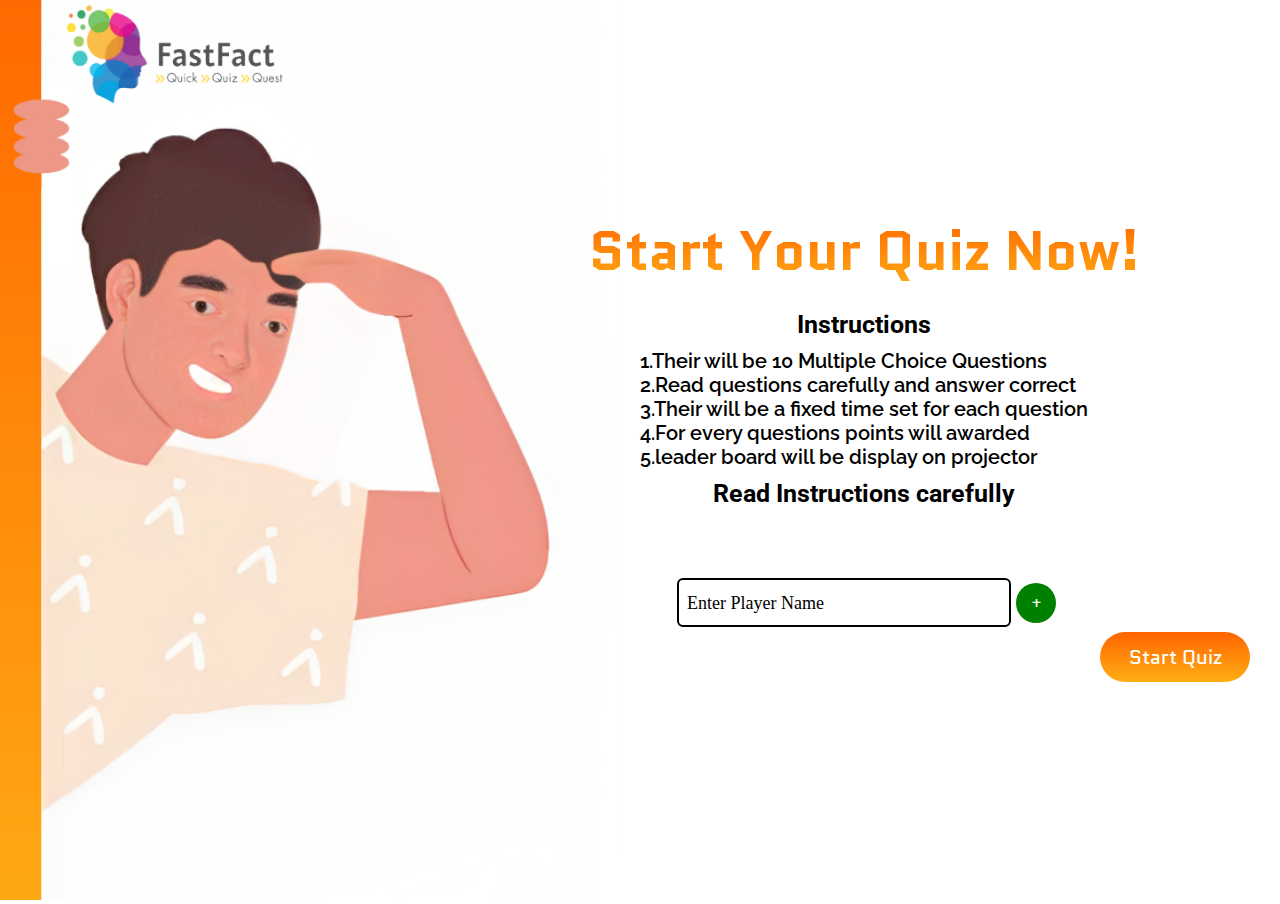
==== index.html @ 2900b2ee "admin4" ====
<!DOCTYPE html>
<html lang="en">
<head>
    <meta charset="UTF-8">
    <meta name="viewport" content="width=device-width, initial-scale=1.0">
    <title>Faster Finger</title>
    <link rel="stylesheet" href="main.css">
</head>
<body>
    <div class="main">




        <div class="left">
            <img src="images/Untitled design (3) 1.png" class="big-img">
            <img src="images/logo (2).png" class="logo-img">    
        </div>



        <div class="right">
            <h1>Start Your Quiz Now!</h1>
            <div class="input-upper-sec grid-box">
                
                <span class="input-general"><b>Instructions</b> </span>
                <span class="input-general2">1.Their will be 10 Multiple Choice Questions<br>
                                            2.Read questions carefully and answer correct<br>
                                            3.Their will be a fixed time set for each question<br>
                                            4.For every questions points will awarded<br>
                                            5.leader board will be display on projector</span>

                <span class="input-general"><b>Read Instructions carefully</b> 
                </span>
            </div>



            <div class="buttom-data-sec grid-box">
                <div class="input-main-main">
                    <div class="input-main">
                        <!-- <input type="text" required class="input-bot-input" placeholder="Enter player's name" >
                         -->
                        <div class="input-field">
                            <input type="text" required class="input-inner"> 
                            <label>Enter Player Name</label>
                          </div>
                        <button class="input-add-btn-bot add-user">+</button>
                    </div>
                    <div class="user-list">

                    </div>
                </div>



                <input type="submit" class="submitbtn" value="Start Quiz">
            </div>



        </div>






    </div>
</body>

<script src="https://code.jquery.com/jquery-3.7.1.slim.min.js" integrity="sha256-kmHvs0B+OpCW5GVHUNjv9rOmY0IvSIRcf7zGUDTDQM8=" crossorigin="anonymous"></script>


<script>
    
    $(document).ready(function() {

        userarray=[];
        $(".add-user").click(function(e) {
            $(".user-list").append(`<div class="user"><span class="user-name">${$(".input-bot-input").val()}</span><button class="remove-user" onclick=this.parentElement.remove()> - </button></div>`)
            
            $('.input-bot-input').val("");
        });



        $(document).on('click', '.del-user', function(e) {
            e.preventDefault();
            let row_item = $(this).parent();
            $(row_item).remove();
        });


    });
</script>
</html>
---- main.css ----
@import url('https://fonts.googleapis.com/css2?family=Paytone+One&family=Quantico:wght@400;700&family=Raleway&family=Roboto&display=swap');


*{
    margin: 0;
    padding: 0;
    
}
body{
    height: 100vh;
    /* overflow-y: hidden; */
}
.main{
    /* border: 1px solid red; */
    height: 100vh;
    position: relative;
    display: grid;
    align-items: top;
    justify-content: left;
    grid-template-columns: 35% 65%;
}

.big-img{
    /* border: 1px solid red; */
    height: 100vh;
}

.logo-img{
    /* border: 1px solid red; */
    width: 250px;
    position: absolute;
    left: 5%;
    /* margin: 10px; */
    top: 0;
}


.right{
    display: flex;
    flex-direction: column;
    justify-content: center;
    align-items: center;
    /* border: 1px solid black; */
}
.right h1{
    margin-bottom: 20px;
    font-size: 55px;
    font-family: 'Quantico';
    background: linear-gradient(#FF6400, #FFAE15);
    -webkit-background-clip: text;
	-webkit-text-fill-color: transparent;
}
.input-upper-sec {
    /* border: 1px solid red; */
    display: flex;
    flex-direction: column;
    justify-content: space-around;
    width: max-content;
    margin-bottom: 50px;
    
}







.input-general {
    /* border: 1px solid red; */
    width: max-content;
    position: relative;
    left: 5%;
    /* FONTS */
    font-family: 'Roboto', sans-serif;
    font-size: 25px;
    color: #000000;
    margin-bottom: 10px;
    
    position: relative;
    left:50%;
    transform: translateX(-50%);
}

.input-general2 {
    /* border: 1px solid red; */
    width: max-content;
    position: relative;
    left: 5%;
    /* FONTS */
    font-family: 'Raleway';
    color: #000000;
    margin-bottom: 10px;
    font-size: 20px;
    position: relative;
    left:50%;
    transform: translateX(-50%);
    font-weight: 600;
    text-align: justify;
}






.input-main {
    display: flex;
    justify-content: center;
    align-items: center;
    width: 100%;
    /* border: 1px solid black; */
    flex-direction: row;
    margin-bottom: 5px;
}
.input-add-btn-bot {
    border: 0px solid black;
    height: 40px;
    width: 40px;
    border-radius: 50%;
    display: flex;
    justify-content: center;
    align-items: center;
    background-color: #fefefe;
    font-family: 'Roboto', sans-serif;
    font-size: 16px;
    color: #000000;
    background-color: green;
    color: white;
}

.input-field{
    position: relative;
  }
  .input-field input{
    width: 300px;
    height: 45px;
    border-radius: 6px;
    font-size: 18px;
    padding: 0 15px;
    border: 2px solid #000;
    background: transparent;
    color: black;
    outline: none;
    margin: 0px 5px;
  }
  .input-field label{
    position: absolute;
    top: 50%;
    left: 15px;
    transform: translateY(-50%);
    color: rgba(#020202,#020202,#020202,0.02);
    font-size: 18px;
    pointer-events: none;
    transition: 0.3s;
  }
  input:focus{
    border: 2px solid #FF6400;
  }
  input:focus ~ label,
  input:valid ~ label{
    top: 0;
    left: 15px;
    font-size: 16px;
    padding: 0 2px;
    background: #fff;
    color: #FF6400;
  }



.buttom-data-sec {
    /* border: 1px solid red; */
    /* grid-row: 1/2; */
    display: flex;
    flex-direction: column;
    justify-content: center;
    padding: 10px 0px;
    
    width:100%;
}


.input-main2 {
    display: flex;
    justify-content: center;
    align-items: center;
    
    /* border: 1px solid black; */
    flex-direction: row;
    margin-bottom: 5px;
}
.input-main-main {
    display: flex;
    flex-direction: column;
    align-items: center;
}


.del-us {
    background-color: #8b0000;
    font-size: 17px;
    /* margin: 0px 35px; */
    
}
.add-user:hover {
    background-color: #fff;
    font-size: 17px;
    /* margin: 0px 35px; */
    color: green;
    border: 2px solid green;
    transition: all 0.2s;
}
.del-us:hover {
    background-color: #fff;
    font-size: 17px;
    /* margin: 0px 35px; */
    color: #8b0000;
    border: 2px solid #8b0000;
    transition: all 0.2s;
}
.user-name{

    width: 300px;
    font-family: 'Roboto', sans-serif;
    font-size: 23px;
    color: #000000;
    
    margin: 0px 25px;
    text-align: center;
    /* border:1px solid #000; */
    width: 300px;
    /* height: 45px; */
    border-radius: 6px;
    font-size: 18px;
    padding: 0 15px;
    /* border: 2px solid #000; */
    background: transparent;
    color: black;
    outline: none;
    margin: 0px 5px;
    
}
.submitbtn {
    border: 0px solid red;
    height: 50px;
    width: 150px;
    align-self: flex-end;
    margin-right: 30px;
    border-radius: 50px;
    background: linear-gradient(#FF6400, #FFAE15);
    /* FONTS */
    font-family: 'Quantico', sans-serif;
    font-size: 20px;
    color: #fefefe;
}

@media screen and (max-width:1100px){
    body{
    height: 100vh;
    /* overflow-y: hidden; */
}
.main{
    /* border: 1px solid red; */
   height: 100vh;
    position: relative;
    display: grid;
    align-items: top;
    justify-content: left;
    grid-template-columns: 100%;
}

.big-img{
    /* border: 1px solid red; */
    height: 0vh;
    display: none;
}

.logo-img{
    /* border: 1px solid red; */
    width: 250px;
    position: absolute;
    left: 5%;
    /* margin: 10px; */
    top: 0px;
}
.left{
    
    /* border: 1px solid black; */
}

.right{
    display: flex;
    flex-direction: column;
    justify-content: center;
    align-items: center;
    /* border: 1px solid black; */
    width: 100%;
}
.right h1{
    margin-bottom: 20px;
    font-size: 35px;
    font-family: 'Quantico';
    background: linear-gradient(#FF6400, #FFAE15);
    -webkit-background-clip: text;
	-webkit-text-fill-color: transparent;
}
.input-upper-sec {
    /* border: 1px solid red; */
    display: flex;
    flex-direction: column;
    justify-content: space-around;
    width: max-content;
    margin-bottom: 50px;
    
}







.input-general {
    /* border: 1px solid red; */
    width: max-content;
    position: relative;
    left: 5%;
    /* FONTS */
    font-family: 'Roboto', sans-serif;
    font-size: 25px;
    color: #000000;
    margin-bottom: 10px;
    
    position: relative;
    left:50%;
    transform: translateX(-50%);
}

.input-general2 {
    /* border: 1px solid red; */
    width: max-content;
    position: relative;
    left: 5%;
    /* FONTS */
    font-family: 'Raleway';
    color: #000000;
    margin-bottom: 10px;
    font-size: 18px;
    position: relative;
    left:50%;
    transform: translateX(-50%);
    font-weight: 600;
    text-align: justify;
}










.buttom-data-sec {
    /* border: 1px solid red; */
    /* grid-row: 1/2; */
    display: flex;
    flex-direction: column;
    justify-content: center;
    padding: 10px 0px;
    
    width:100%;
}

.input-main {
    display: flex;
    justify-content: center;
    align-items: center;
    width: 100vw;
    /* border: 1px solid black; */
    flex-direction: row;
    margin-bottom: 5px;
}
.input-main2 {
    display: flex;
    justify-content: center;
    align-items: center;
    width: 100vw;
    /* border: 1px solid black; */
    flex-direction: row;
    margin-bottom: 5px;
}
.input-main-main {
    display: flex;
    flex-direction: column;
    align-items: center;
}

.input-add-btn-bot {
    border: 0px solid black;
    height: 40px;
    width: 40px;
    border-radius: 50%;
    display: flex;
    justify-content: center;
    align-items: center;
    background-color: #fefefe;
    font-family: 'Roboto', sans-serif;
    font-size: 16px;
    color: #000000;
    background-color: green;
    color: white;
}

.input-bot-input {
    /* border: 1px solid #000000; */
    width: 50%;
    height: 45px;
    border-radius: 20px;
    margin: 0px 25px;
    text-align: center;
    font-size: 17px;
    /* border: 1px solid black; */
}


.user-name{

    width: 300px;
    /* height: 45px; */
    /* border-radius: 20px; */
    margin: 0px 5px;
    text-align: center;
    font-size: 20px;
    /* border: 1px solid black; */
 
    
}
.submitbtn {
    border: 0px solid red;
    height: 50px;
    width: 150px;
    align-self: flex-end;
    margin-right: 30px;
    border-radius: 50px;
    background: linear-gradient(#FF6400, #FFAE15);
    /* FONTS */
    font-family: 'Quantico', sans-serif;
    font-size: 20px;
    color: #fefefe;
}
.del-us {
    background-color: #8b0000;
    font-size: 17px;
    /* margin: 0px 35px; */
    color: white;
}
}
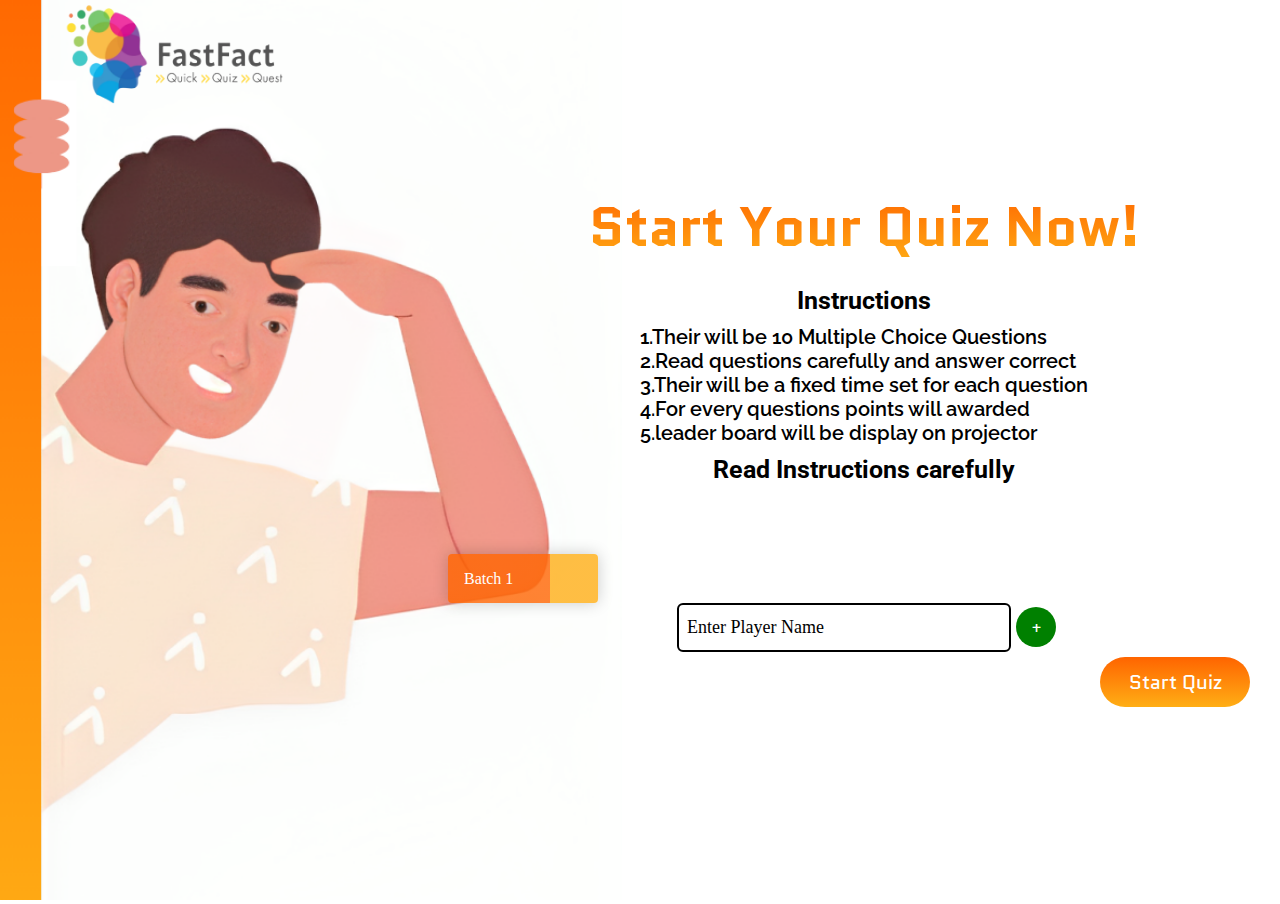
==== commit 29e0e31b: "admin10" ====
--- a/index.html
+++ b/index.html
@@ -1,11 +1,13 @@
 <!DOCTYPE html>
 <html lang="en">
+
 <head>
     <meta charset="UTF-8">
     <meta name="viewport" content="width=device-width, initial-scale=1.0">
     <title>Faster Finger</title>
     <link rel="stylesheet" href="main.css">
 </head>
+
 <body>
     <div class="main">
 
@@ -14,7 +16,7 @@
 
         <div class="left">
             <img src="images/Untitled design (3) 1.png" class="big-img">
-            <img src="images/logo (2).png" class="logo-img">    
+            <img src="images/logo (2).png" class="logo-img">
         </div>
 
 
@@ -22,29 +24,61 @@
         <div class="right">
             <h1>Start Your Quiz Now!</h1>
             <div class="input-upper-sec grid-box">
-                
+
                 <span class="input-general"><b>Instructions</b> </span>
                 <span class="input-general2">1.Their will be 10 Multiple Choice Questions<br>
-                                            2.Read questions carefully and answer correct<br>
-                                            3.Their will be a fixed time set for each question<br>
-                                            4.For every questions points will awarded<br>
-                                            5.leader board will be display on projector</span>
+                    2.Read questions carefully and answer correct<br>
+                    3.Their will be a fixed time set for each question<br>
+                    4.For every questions points will awarded<br>
+                    5.leader board will be display on projector</span>
 
-                <span class="input-general"><b>Read Instructions carefully</b> 
+                <span class="input-general"><b>Read Instructions carefully</b>
                 </span>
             </div>
 
 
 
             <div class="buttom-data-sec grid-box">
+                <select type="select" name="batch" id="batch-sel">
+                    <option value="batch1">Batch 1</option>
+                    <option value="batch2">Batch 2</option>
+                    <option value="batch3">Batch 3</option>
+                    <option value="batch4">Batch 4</option>
+                    <option value="batch5">Batch 5</option>
+                    <option value="batch6">Batch 6</option>
+                    <option value="batch7">Batch 7</option>
+                    <option value="batch8">Batch 8</option>
+                    <option value="batch9">Batch 9</option>
+                    <option value="batch10">Batch 10</option>
+                    <option value="batch11">Batch 11</option>
+                    <option value="batch12">Batch 12</option>
+                    <option value="batch13">Batch 13</option>
+                    <option value="batch14">Batch 14</option>
+                    <option value="batch15">Batch 15</option>
+                    <option value="batch16">Batch 16</option>
+                    <option value="batch17">Batch 17</option>
+                    <option value="batch18">Batch 18</option>
+                    <option value="batch19">Batch 19</option>
+                    <option value="batch20">Batch 20</option>
+                    <option value="batch21">Batch 21</option>
+                    <option value="batch22">Batch 22</option>
+                    <option value="batch23">Batch 23</option>
+                    <option value="batch24">Batch 24</option>
+                    <option value="batch25">Batch 25</option>
+                    <option value="batch26">Batch 26</option>
+                    <option value="batch27">Batch 27</option>
+                    <option value="batch28">Batch 28</option>
+                    <option value="batch29">Batch 29</option>
+                    <option value="batch30">Batch 30</option>
+                </select>
                 <div class="input-main-main">
                     <div class="input-main">
                         <!-- <input type="text" required class="input-bot-input" placeholder="Enter player's name" >
                          -->
                         <div class="input-field">
-                            <input type="text" required class="input-inner"> 
+                            <input type="text" required class="input-inner">
                             <label>Enter Player Name</label>
-                          </div>
+                        </div>
                         <button class="input-add-btn-bot add-user">+</button>
                     </div>
                     <div class="user-list">
@@ -69,29 +103,79 @@
     </div>
 </body>
 
-<script src="https://code.jquery.com/jquery-3.7.1.slim.min.js" integrity="sha256-kmHvs0B+OpCW5GVHUNjv9rOmY0IvSIRcf7zGUDTDQM8=" crossorigin="anonymous"></script>
+<script src="https://code.jquery.com/jquery-3.7.1.js" integrity="sha256-eKhayi8LEQwp4NKxN+CfCh+3qOVUtJn3QNZ0TciWLP4=" crossorigin="anonymous"></script>
+
+<script>
+    let userarray = [];
+    let batch = "";
+    $(document).ready(function() {
+        batch = $('#batch-sel').val();
+        $('select').click(function(e){
+            batch = $('#batch-sel').val();
+            console.log(batch);
+            // console.log("hi");
+        });
+
+        $(".add-user").click(function(e) {
+
+            
+            if (!$('.input-inner').val()) {
+                alert("Input Feild Empty!!")
+            } else {
+                $(".user-list").append(`<div class="input-main input-main2"><span class="user-name">${$(".input-inner").val()}</span>
+                        <button class="input-add-btn-bot del-us" > - </button></div>`)
+                userarray.push({
+                    pname: $(".input-inner").val(),
+                    batchno: batch
+                });
+
+                $('.input-inner').val("");
+            }
+
+            console.log(userarray);
 
 
-<script>
-    
-    $(document).ready(function() {
-
-        userarray=[];
-        $(".add-user").click(function(e) {
-            $(".user-list").append(`<div class="user"><span class="user-name">${$(".input-bot-input").val()}</span><button class="remove-user" onclick=this.parentElement.remove()> - </button></div>`)
-            
-            $('.input-bot-input').val("");
         });
 
+       
+
+        $(document).on('click', '.del-us', function(e) {
+            e.preventDefault();
+            let row_item = $(this).parent();
+            // console.log(row_item.children('span').text());
+            deltex = row_item.children('span').text();
+            for(a=0; a<userarray.length; a++){
+                if(userarray[a].pname == deltex){
+                    delindex = userarray.indexOf(userarray[a]);
+                    userarray.splice(delindex,1);
+                    console.log(userarray);
+                    $(row_item).remove();
+                }
+            }
 
 
-        $(document).on('click', '.del-user', function(e) {
+        });;
+
+        $(document).on('click', '.submitbtn', function(e) {
             e.preventDefault();
-            let row_item = $(this).parent();
-            $(row_item).remove();
+            var jsondata = JSON.stringify(userarray);
+            console.log(jsondata);
+
+            // $.ajax({
+            //     url:'http://localhost/fasterfinger/insertnames.php',
+            //     type:"POST",
+            //     data:jsondata,
+            //     success:function(data){
+            //         message(data.message);
+
+            //         if(data.message == 'Player name inserted'){
+            //             console.log("success")
+            //         }
+            //     }
+            // });
         });
-
 
     });
 </script>
+
 </html>--- a/main.css
+++ b/main.css
@@ -179,8 +179,43 @@
     
     width:100%;
 }
-
-
+:root {
+    --arrow-bg: rgb(255, 174, 21, 0.8);
+    --arrow-icon: url(https://upload.wikimedia.org/wikipedia/commons/9/9d/Caret_down_font_awesome_whitevariation.svg);
+    --option-bg: orange;
+    --select-bg: rgb(255, 100, 0,0.8);
+  }
+select {
+    /* Reset */
+    appearance: none;
+    border: 0;
+    outline: 0;
+    font: inherit;
+    /* Personalize */
+    width: 150px;
+    padding: 1rem 4rem 1rem 1rem;
+    background: var(--arrow-icon) no-repeat right 0.8em center / 1.4em,
+      linear-gradient(to left, var(--arrow-bg) 3em, var(--select-bg) 3em);
+    color: #fefefe;
+    border-radius: 0.25em;
+    box-shadow: 0 0 1em 0 rgba(0, 0, 0, 0.2);
+    cursor: pointer;
+    /* Remove IE arrow */
+    &::-ms-expand {
+      display: none;
+    }
+    /* Remove focus outline */
+    &:focus {
+      outline: none;
+    }
+    /* <option> colors */
+    option {
+      color: inherit;
+      background-color: orange;
+      color: black;
+    }
+  }
+  
 .input-main2 {
     display: flex;
     justify-content: center;
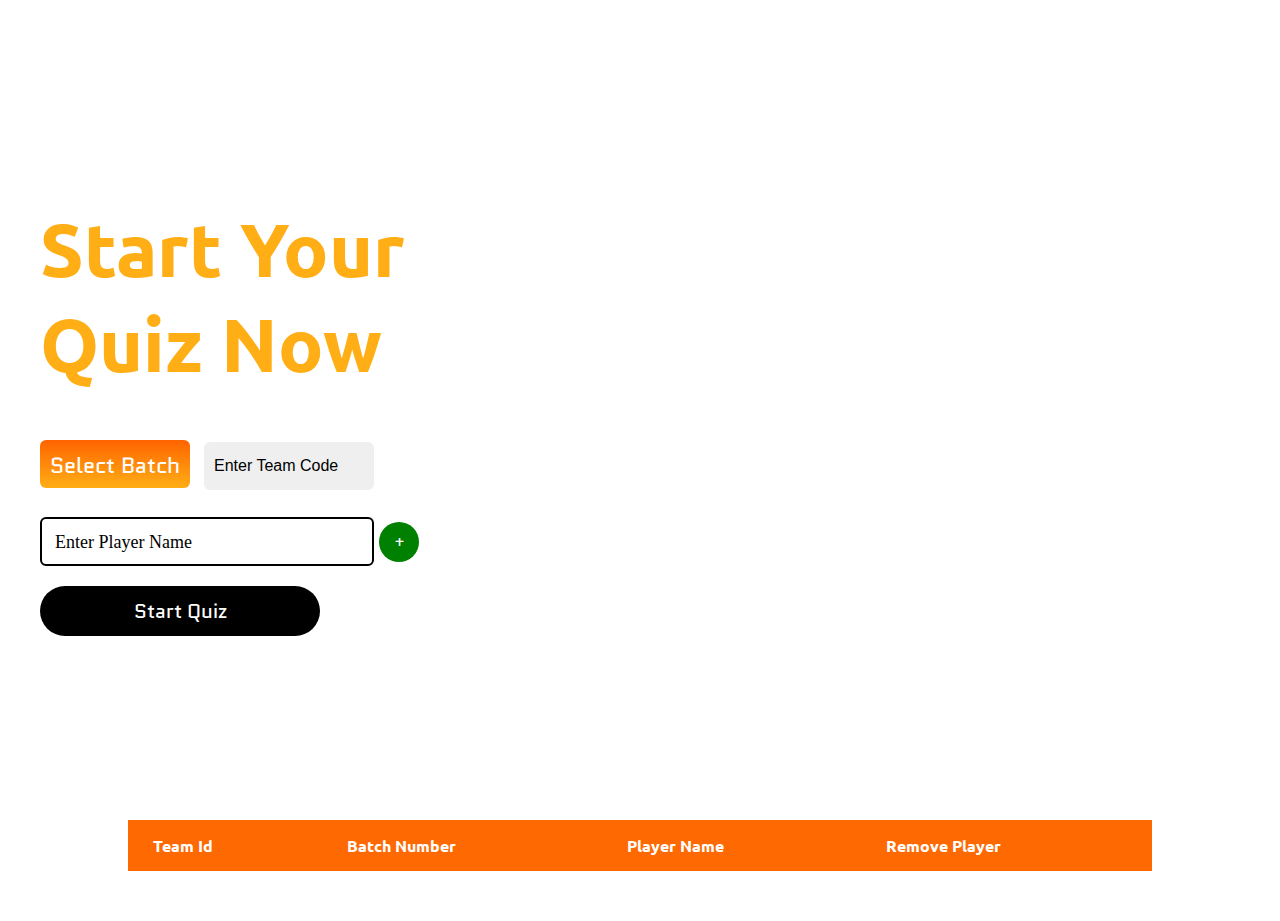
==== commit a9f0e6f3: "Add files via upload" ====
--- a/index.html
+++ b/index.html
@@ -1,135 +1,145 @@
 <!DOCTYPE html>
 <html lang="en">
-
 <head>
     <meta charset="UTF-8">
     <meta name="viewport" content="width=device-width, initial-scale=1.0">
-    <title>Faster Finger</title>
     <link rel="stylesheet" href="main.css">
+    <title>Document</title>
 </head>
-
 <body>
     <div class="main">
+        <div class="img-div">
+            <div class="contents">
+                
+                <h1 class="start_head">Start Your Quiz Now</h1>
+                <div class="but-con">
+                    <div class="batch_id">
+                        <select type="select" name="batch" id="batch-sel" placeholder="Select Batch">
+                            <option value="" disabled selected hidden>Select Batch</option>
+                            <option value="batch1">Batch 1</option>
+                            <option value="batch2">Batch 2</option>
+                            <option value="batch3">Batch 3</option>
+                            <option value="batch4">Batch 4</option>
+                            <option value="batch5">Batch 5</option>
+                            <option value="batch6">Batch 6</option>
+                            <option value="batch7">Batch 7</option>
+                            <option value="batch8">Batch 8</option>
+                            <option value="batch9">Batch 9</option>
+                            <option value="batch10">Batch 10</option>
+                            <option value="batch11">Batch 11</option>
+                            <option value="batch12">Batch 12</option>
+                            <option value="batch13">Batch 13</option>
+                            <option value="batch14">Batch 14</option>
+                            <option value="batch15">Batch 15</option>
+                            <option value="batch16">Batch 16</option>
+                            <option value="batch17">Batch 17</option>
+                            <option value="batch18">Batch 18</option>
+                            <option value="batch19">Batch 19</option>
+                            <option value="batch20">Batch 20</option>
+                            <option value="batch21">Batch 21</option>
+                            <option value="batch22">Batch 22</option>
+                            <option value="batch23">Batch 23</option>
+                            <option value="batch24">Batch 24</option>
+                            <option value="batch25">Batch 25</option>
+                            <option value="batch26">Batch 26</option>
+                            <option value="batch27">Batch 27</option>
+                            <option value="batch28">Batch 28</option>
+                            <option value="batch29">Batch 29</option>
+                            <option value="batch30">Batch 30</option>
+                        </select>
+                        <input type="text" placeholder="Enter Team Code" class="team_code">
+                    </div>
 
-
-
-
-        <div class="left">
-            <img src="images/Untitled design (3) 1.png" class="big-img">
-            <img src="images/logo (2).png" class="logo-img">
-        </div>
-
-
-
-        <div class="right">
-            <h1>Start Your Quiz Now!</h1>
-            <div class="input-upper-sec grid-box">
-
-                <span class="input-general"><b>Instructions</b> </span>
-                <span class="input-general2">1.Their will be 10 Multiple Choice Questions<br>
-                    2.Read questions carefully and answer correct<br>
-                    3.Their will be a fixed time set for each question<br>
-                    4.For every questions points will awarded<br>
-                    5.leader board will be display on projector</span>
-
-                <span class="input-general"><b>Read Instructions carefully</b>
-                </span>
-            </div>
-
-
-
-            <div class="buttom-data-sec grid-box">
-                <select type="select" name="batch" id="batch-sel">
-                    <option value="batch1">Batch 1</option>
-                    <option value="batch2">Batch 2</option>
-                    <option value="batch3">Batch 3</option>
-                    <option value="batch4">Batch 4</option>
-                    <option value="batch5">Batch 5</option>
-                    <option value="batch6">Batch 6</option>
-                    <option value="batch7">Batch 7</option>
-                    <option value="batch8">Batch 8</option>
-                    <option value="batch9">Batch 9</option>
-                    <option value="batch10">Batch 10</option>
-                    <option value="batch11">Batch 11</option>
-                    <option value="batch12">Batch 12</option>
-                    <option value="batch13">Batch 13</option>
-                    <option value="batch14">Batch 14</option>
-                    <option value="batch15">Batch 15</option>
-                    <option value="batch16">Batch 16</option>
-                    <option value="batch17">Batch 17</option>
-                    <option value="batch18">Batch 18</option>
-                    <option value="batch19">Batch 19</option>
-                    <option value="batch20">Batch 20</option>
-                    <option value="batch21">Batch 21</option>
-                    <option value="batch22">Batch 22</option>
-                    <option value="batch23">Batch 23</option>
-                    <option value="batch24">Batch 24</option>
-                    <option value="batch25">Batch 25</option>
-                    <option value="batch26">Batch 26</option>
-                    <option value="batch27">Batch 27</option>
-                    <option value="batch28">Batch 28</option>
-                    <option value="batch29">Batch 29</option>
-                    <option value="batch30">Batch 30</option>
-                </select>
-                <div class="input-main-main">
                     <div class="input-main">
-                        <!-- <input type="text" required class="input-bot-input" placeholder="Enter player's name" >
-                         -->
+                      
                         <div class="input-field">
                             <input type="text" required class="input-inner">
                             <label>Enter Player Name</label>
                         </div>
                         <button class="input-add-btn-bot add-user">+</button>
                     </div>
-                    <div class="user-list">
+                        
+                    
+                </div>
+                <input type="submit" class="submitbtn" value="Start Quiz">
+           
+            </div>
+        </div>
+        <div class="container">
 
-                    </div>
-                </div>
-
-
-
-                <input type="submit" class="submitbtn" value="Start Quiz">
+            <div class="table-wrapper">
+              <table>
+                <thead>
+                  <tr>
+                    <th>Team Id</th>
+                    <th>Batch Number</th>
+                    <th>Player Name</th>
+                    <th>Remove Player</th>
+                   
+            
+                  </tr>
+                </thead>
+                <tbody>
+                 
+                </tbody>
+              </table>
             </div>
-
-
-
-        </div>
+          
+          
+    </div>
+</body>
+<script src="https://code.jquery.com/jquery-3.7.1.js" integrity="sha256-eKhayi8LEQwp4NKxN+CfCh+3qOVUtJn3QNZ0TciWLP4=" crossorigin="anonymous"></script>
 
 
 
 
-
-
-    </div>
-</body>
-
-<script src="https://code.jquery.com/jquery-3.7.1.js" integrity="sha256-eKhayi8LEQwp4NKxN+CfCh+3qOVUtJn3QNZ0TciWLP4=" crossorigin="anonymous"></script>
-
 <script>
     let userarray = [];
     let batch = "";
+    let teamcode =  "";
     $(document).ready(function() {
+       //to check if record is there in table
+        var secondTableRowExists = $("table tr:eq(1)").length > 0;
+
+        if (!secondTableRowExists) {
+            $(".container").css("display", "none");
+        } 
+
         batch = $('#batch-sel').val();
+        //teamcode new update
+        //teamcode wil only be set after setting of batch
+        teamcode = $('.team_code').val();
+       
         $('select').click(function(e){
             batch = $('#batch-sel').val();
-            console.log(batch);
-            // console.log("hi");
+            //teamcode new update
+            teamcode = $('.team_code').val();
+            
         });
-
+        
         $(".add-user").click(function(e) {
 
             
             if (!$('.input-inner').val()) {
                 alert("Input Feild Empty!!")
             } else {
-                $(".user-list").append(`<div class="input-main input-main2"><span class="user-name">${$(".input-inner").val()}</span>
-                        <button class="input-add-btn-bot del-us" > - </button></div>`)
+                //add user data in table nad also pushing teamcode , name , batchno in array
+                $("tbody").append(`<tr>
+                   
+                   <td>${teamcode}</td>
+                   <td>${batch}</td>
+                   <td id="remove_user_val">${$(".input-inner").val()}</td>
+                   <td id="remove_td"> <button class="input-add-btn-bot del-us">-</button></td>
+                 </tr>`)
                 userarray.push({
                     pname: $(".input-inner").val(),
-                    batchno: batch
+                    batchno: batch,
+                    teamcode:teamcode
                 });
 
                 $('.input-inner').val("");
+                // $('.team_code').val("");
+                $(".container").css("display", "block");
             }
 
             console.log(userarray);
@@ -141,41 +151,46 @@
 
         $(document).on('click', '.del-us', function(e) {
             e.preventDefault();
-            let row_item = $(this).parent();
-            // console.log(row_item.children('span').text());
-            deltex = row_item.children('span').text();
-            for(a=0; a<userarray.length; a++){
-                if(userarray[a].pname == deltex){
-                    delindex = userarray.indexOf(userarray[a]);
-                    userarray.splice(delindex,1);
-                    console.log(userarray);
-                    $(row_item).remove();
+
+            let row_item = $(this).parent().parent();
+            deltex = row_item.children('#remove_user_val').text();
+            // checking and deleting record from userarray
+             for(a=0; a<userarray.length; a++){
+                 if(userarray[a].pname == deltex){
+                     delindex = userarray.indexOf(userarray[a]);
+                     userarray.splice(delindex,1);
+                     console.log(userarray);
+                     $(row_item).remove();
+                    
                 }
             }
 
 
         });;
+        // kavish needs to do code from here
 
-        $(document).on('click', '.submitbtn', function(e) {
-            e.preventDefault();
-            var jsondata = JSON.stringify(userarray);
-            console.log(jsondata);
+        
+        // $(document).on('click', '.submitbtn', function(e) {
+        //     e.preventDefault();
+        //     var jsondata = JSON.stringify(userarray);
+        //     console.log(jsondata);
 
-            // $.ajax({
-            //     url:'http://localhost/fasterfinger/insertnames.php',
-            //     type:"POST",
-            //     data:jsondata,
-            //     success:function(data){
-            //         message(data.message);
+        //     // $.ajax({
+        //     //     url:'http://localhost/fasterfinger/insertnames.php',
+        //     //     type:"POST",
+        //     //     data:jsondata,
+        //     //     success:function(data){
+        //     //         message(data.message);
 
-            //         if(data.message == 'Player name inserted'){
-            //             console.log("success")
-            //         }
-            //     }
-            // });
-        });
+        //     //         if(data.message == 'Player name inserted'){
+        //     //             console.log("success")
+        //     //         }
+        //     //     }
+        //     // });
+        // });
 
     });
 </script>
 
+
 </html>--- a/main.css
+++ b/main.css
@@ -1,117 +1,92 @@
-@import url('https://fonts.googleapis.com/css2?family=Paytone+One&family=Quantico:wght@400;700&family=Raleway&family=Roboto&display=swap');
-
-
-*{
+@import url('https://fonts.googleapis.com/css2?family=Paytone+One&family=Quantico:wght@400;700&family=Raleway&family=Roboto&family=Ubuntu&display=swap');
+
+* {
+    padding: 0;
     margin: 0;
-    padding: 0;
-    
-}
-body{
+    /* border: 1px solid black; */
+}
+.main{
+    height: auto;
+}
+.img-div{
+    background: url(images/main_bg.png);
+    height: 80vh;
+    background-size: cover;
+}
+.contents{
+    /* border: 1px solid black; */
     height: 100vh;
-    /* overflow-y: hidden; */
-}
-.main{
-    /* border: 1px solid red; */
-    height: 100vh;
-    position: relative;
-    display: grid;
-    align-items: top;
-    justify-content: left;
-    grid-template-columns: 35% 65%;
-}
-
-.big-img{
-    /* border: 1px solid red; */
-    height: 100vh;
-}
-
-.logo-img{
-    /* border: 1px solid red; */
-    width: 250px;
-    position: absolute;
-    left: 5%;
-    /* margin: 10px; */
-    top: 0;
-}
-
-
-.right{
-    display: flex;
-    flex-direction: column;
-    justify-content: center;
-    align-items: center;
-    /* border: 1px solid black; */
-}
-.right h1{
-    margin-bottom: 20px;
-    font-size: 55px;
+    position: relative;
+    left: 40px;
+    width: calc(100% - 40px);
+}
+.start_head{
+    position: relative;
+    top: 200px;
+    
+    /* border: 1px solid black; */
+    font-size: 75px;
+    width: 400px;
+    color: #FFAE15;
+    font-family: 'Ubuntu', sans-serif;
+}
+
+
+
+
+
+.but-con{
+    margin-top: 250px;
+}
+select{
+    
+    width: 150px;
+    height: 48px;
+    border-radius: 6px;
+    font-size: 22px;
+    padding: 10px;
+    border: none;
+    background: linear-gradient(#FF6400, #FFAE15);;
+    color: white;
+    outline: none;
+    /* margin: 20px 22px; */
+    /* margin-top:-5px ; */
     font-family: 'Quantico';
-    background: linear-gradient(#FF6400, #FFAE15);
-    -webkit-background-clip: text;
-	-webkit-text-fill-color: transparent;
-}
-.input-upper-sec {
-    /* border: 1px solid red; */
-    display: flex;
-    flex-direction: column;
-    justify-content: space-around;
-    width: max-content;
-    margin-bottom: 50px;
-    
-}
-
-
-
-
-
-
-
-.input-general {
-    /* border: 1px solid red; */
-    width: max-content;
-    position: relative;
-    left: 5%;
-    /* FONTS */
-    font-family: 'Roboto', sans-serif;
-    font-size: 25px;
+    -webkit-appearance: none;
+  }
+  option{
+    padding: 10px;
+    color: black;
+  }
+  .team_code{
+    width: 150px;
+    height: 48px;
+    border-radius: 6px;
+    font-size: 16px;
+    padding: 0 10px;
+    border: none;
+    background: #EFEFEF;
+    color: black;
+    position: relative;
+    top: -2px;
+    margin-left:  10px;
+
+
+
+    
+  }
+  .team_code::placeholder{
+    font-weight: 500;
     color: #000000;
-    margin-bottom: 10px;
-    
-    position: relative;
-    left:50%;
-    transform: translateX(-50%);
-}
-
-.input-general2 {
-    /* border: 1px solid red; */
-    width: max-content;
-    position: relative;
-    left: 5%;
-    /* FONTS */
-    font-family: 'Raleway';
-    color: #000000;
-    margin-bottom: 10px;
-    font-size: 20px;
-    position: relative;
-    left:50%;
-    transform: translateX(-50%);
-    font-weight: 600;
-    text-align: justify;
-}
-
-
-
-
-
-
+  }
 .input-main {
     display: flex;
-    justify-content: center;
+    justify-content: left;
     align-items: center;
-    width: 100%;
-    /* border: 1px solid black; */
-    flex-direction: row;
-    margin-bottom: 5px;
+    /* border: 1px solid black; */
+   margin-top: 25px;
+   
+    
 }
 .input-add-btn-bot {
     border: 0px solid black;
@@ -142,7 +117,7 @@
     background: transparent;
     color: black;
     outline: none;
-    margin: 0px 5px;
+    margin-right:  5px;
   }
   .input-field label{
     position: absolute;
@@ -166,77 +141,19 @@
     background: #fff;
     color: #FF6400;
   }
-
-
-
-.buttom-data-sec {
-    /* border: 1px solid red; */
-    /* grid-row: 1/2; */
-    display: flex;
-    flex-direction: column;
-    justify-content: center;
-    padding: 10px 0px;
-    
-    width:100%;
-}
-:root {
-    --arrow-bg: rgb(255, 174, 21, 0.8);
-    --arrow-icon: url(https://upload.wikimedia.org/wikipedia/commons/9/9d/Caret_down_font_awesome_whitevariation.svg);
-    --option-bg: orange;
-    --select-bg: rgb(255, 100, 0,0.8);
-  }
-select {
-    /* Reset */
-    appearance: none;
-    border: 0;
-    outline: 0;
-    font: inherit;
-    /* Personalize */
-    width: 150px;
-    padding: 1rem 4rem 1rem 1rem;
-    background: var(--arrow-icon) no-repeat right 0.8em center / 1.4em,
-      linear-gradient(to left, var(--arrow-bg) 3em, var(--select-bg) 3em);
+  .submitbtn {
+    border: 0px solid red;
+    height: 50px;
+    width: 280px;
+    align-self: flex-end;
+    margin-right: 30px;
+    border-radius: 50px;
+    background: #000000;
+    /* FONTS */
+    font-family: 'Quantico', sans-serif;
+    font-size: 20px;
     color: #fefefe;
-    border-radius: 0.25em;
-    box-shadow: 0 0 1em 0 rgba(0, 0, 0, 0.2);
-    cursor: pointer;
-    /* Remove IE arrow */
-    &::-ms-expand {
-      display: none;
-    }
-    /* Remove focus outline */
-    &:focus {
-      outline: none;
-    }
-    /* <option> colors */
-    option {
-      color: inherit;
-      background-color: orange;
-      color: black;
-    }
-  }
-  
-.input-main2 {
-    display: flex;
-    justify-content: center;
-    align-items: center;
-    
-    /* border: 1px solid black; */
-    flex-direction: row;
-    margin-bottom: 5px;
-}
-.input-main-main {
-    display: flex;
-    flex-direction: column;
-    align-items: center;
-}
-
-
-.del-us {
-    background-color: #8b0000;
-    font-size: 17px;
-    /* margin: 0px 35px; */
-    
+    margin-top: 20px;
 }
 .add-user:hover {
     background-color: #fff;
@@ -246,6 +163,15 @@
     border: 2px solid green;
     transition: all 0.2s;
 }
+.del-us {
+    background-color: #8b0000;
+    font-size: 17px;
+    /* margin: 0px 35px; */
+    height: 35px;
+    width: 35px;
+    /* margin-left:220px; */
+}
+
 .del-us:hover {
     background-color: #fff;
     font-size: 17px;
@@ -254,243 +180,65 @@
     border: 2px solid #8b0000;
     transition: all 0.2s;
 }
-.user-name{
-
-    width: 300px;
-    font-family: 'Roboto', sans-serif;
-    font-size: 23px;
-    color: #000000;
-    
-    margin: 0px 25px;
+
+
+
+
+
+
+ 
+  .table-wrapper table {
+    border-radius:10px;
+    border-collapse: collapse;
     text-align: center;
-    /* border:1px solid #000; */
-    width: 300px;
-    /* height: 45px; */
-    border-radius: 6px;
-    font-size: 18px;
-    padding: 0 15px;
-    /* border: 2px solid #000; */
-    background: transparent;
-    color: black;
-    outline: none;
-    margin: 0px 5px;
-    
-}
-.submitbtn {
-    border: 0px solid red;
-    height: 50px;
-    width: 150px;
-    align-self: flex-end;
-    margin-right: 30px;
-    border-radius: 50px;
-    background: linear-gradient(#FF6400, #FFAE15);
-    /* FONTS */
-    font-family: 'Quantico', sans-serif;
-    font-size: 20px;
-    color: #fefefe;
-}
-
-@media screen and (max-width:1100px){
-    body{
-    height: 100vh;
-    /* overflow-y: hidden; */
-}
-.main{
-    /* border: 1px solid red; */
-   height: 100vh;
-    position: relative;
-    display: grid;
-    align-items: top;
-    justify-content: left;
-    grid-template-columns: 100%;
-}
-
-.big-img{
-    /* border: 1px solid red; */
-    height: 0vh;
-    display: none;
-}
-
-.logo-img{
-    /* border: 1px solid red; */
-    width: 250px;
-    position: absolute;
-    left: 5%;
-    /* margin: 10px; */
-    top: 0px;
-}
-.left{
-    
-    /* border: 1px solid black; */
-}
-
-.right{
-    display: flex;
-    flex-direction: column;
-    justify-content: center;
-    align-items: center;
-    /* border: 1px solid black; */
-    width: 100%;
-}
-.right h1{
-    margin-bottom: 20px;
-    font-size: 35px;
-    font-family: 'Quantico';
-    background: linear-gradient(#FF6400, #FFAE15);
-    -webkit-background-clip: text;
-	-webkit-text-fill-color: transparent;
-}
-.input-upper-sec {
-    /* border: 1px solid red; */
-    display: flex;
-    flex-direction: column;
-    justify-content: space-around;
-    width: max-content;
-    margin-bottom: 50px;
-    
-}
-
-
-
-
-
-
-
-.input-general {
-    /* border: 1px solid red; */
-    width: max-content;
-    position: relative;
-    left: 5%;
-    /* FONTS */
-    font-family: 'Roboto', sans-serif;
-    font-size: 25px;
-    color: #000000;
-    margin-bottom: 10px;
-    
-    position: relative;
-    left:50%;
-    transform: translateX(-50%);
-}
-
-.input-general2 {
-    /* border: 1px solid red; */
-    width: max-content;
-    position: relative;
-    left: 5%;
-    /* FONTS */
-    font-family: 'Raleway';
-    color: #000000;
-    margin-bottom: 10px;
-    font-size: 18px;
-    position: relative;
-    left:50%;
-    transform: translateX(-50%);
-    font-weight: 600;
-    text-align: justify;
-}
-
-
-
-
-
-
-
-
-
-
-.buttom-data-sec {
-    /* border: 1px solid red; */
-    /* grid-row: 1/2; */
-    display: flex;
-    flex-direction: column;
-    justify-content: center;
-    padding: 10px 0px;
-    
     width:100%;
-}
-
-.input-main {
-    display: flex;
-    justify-content: center;
-    align-items: center;
-    width: 100vw;
-    /* border: 1px solid black; */
-    flex-direction: row;
-    margin-bottom: 5px;
-}
-.input-main2 {
-    display: flex;
-    justify-content: center;
-    align-items: center;
-    width: 100vw;
-    /* border: 1px solid black; */
-    flex-direction: row;
-    margin-bottom: 5px;
-}
-.input-main-main {
-    display: flex;
-    flex-direction: column;
-    align-items: center;
-}
-
-.input-add-btn-bot {
-    border: 0px solid black;
-    height: 40px;
-    width: 40px;
-    border-radius: 50%;
-    display: flex;
-    justify-content: center;
-    align-items: center;
-    background-color: #fefefe;
-    font-family: 'Roboto', sans-serif;
-    font-size: 16px;
-    color: #000000;
-    background-color: green;
+   
+    /* border: 1px solid black; */
+  }
+  .container{
+    border-radius:20px;
+    /* border: 1px solid black; */
+    margin-top: 100px;
+    width:80%;
+    position: relative;
+    left: 10%;
+    padding-bottom: 50px;
+    font-family: 'Ubuntu';
+  }
+  .table-wrapper table th,
+  .table-wrapper table td {
+    padding: 15px 25px;
+    text-align: left;
+    /* border: 2px solid black; */
+  }
+  
+  .table-wrapper table th {
     color: white;
-}
-
-.input-bot-input {
-    /* border: 1px solid #000000; */
-    width: 50%;
-    height: 45px;
-    border-radius: 20px;
-    margin: 0px 25px;
-    text-align: center;
-    font-size: 17px;
-    /* border: 1px solid black; */
-}
-
-
-.user-name{
-
-    width: 300px;
-    /* height: 45px; */
-    /* border-radius: 20px; */
-    margin: 0px 5px;
-    text-align: center;
-    font-size: 20px;
-    /* border: 1px solid black; */
- 
-    
-}
-.submitbtn {
-    border: 0px solid red;
-    height: 50px;
-    width: 150px;
-    align-self: flex-end;
-    margin-right: 30px;
-    border-radius: 50px;
-    background: linear-gradient(#FF6400, #FFAE15);
-    /* FONTS */
-    font-family: 'Quantico', sans-serif;
-    font-size: 20px;
-    color: #fefefe;
-}
-.del-us {
-    background-color: #8b0000;
-    font-size: 17px;
-    /* margin: 0px 35px; */
-    color: white;
-}
-}
-
+    background: #FF6901;
+    text-align: left;
+  }
+  .table-wrapper table tbody tr{
+    background: #E8E8E8;
+  }
+  .table-wrapper table tbody tr:nth-of-type(even) > * {
+    background: #F4F4F4;
+  }
+  
+/* th:first-child{
+    border-top-left-radius: 15px;
+}
+th:last-child{
+    border-top-right-radius: 15px;
+} */
+/* tr:first-child th:first-child {
+    border-top-left-radius: 10px;
+  }
+  tr:first-child th:last-child {
+    border-top-right-radius: 10px;
+  }
+  tr:last-child td:first-child {
+    border-bottom-left-radius: 10px;
+  }
+  tr:last-child td:last-child {
+    border-bottom-right-radius: 10px;
+  } */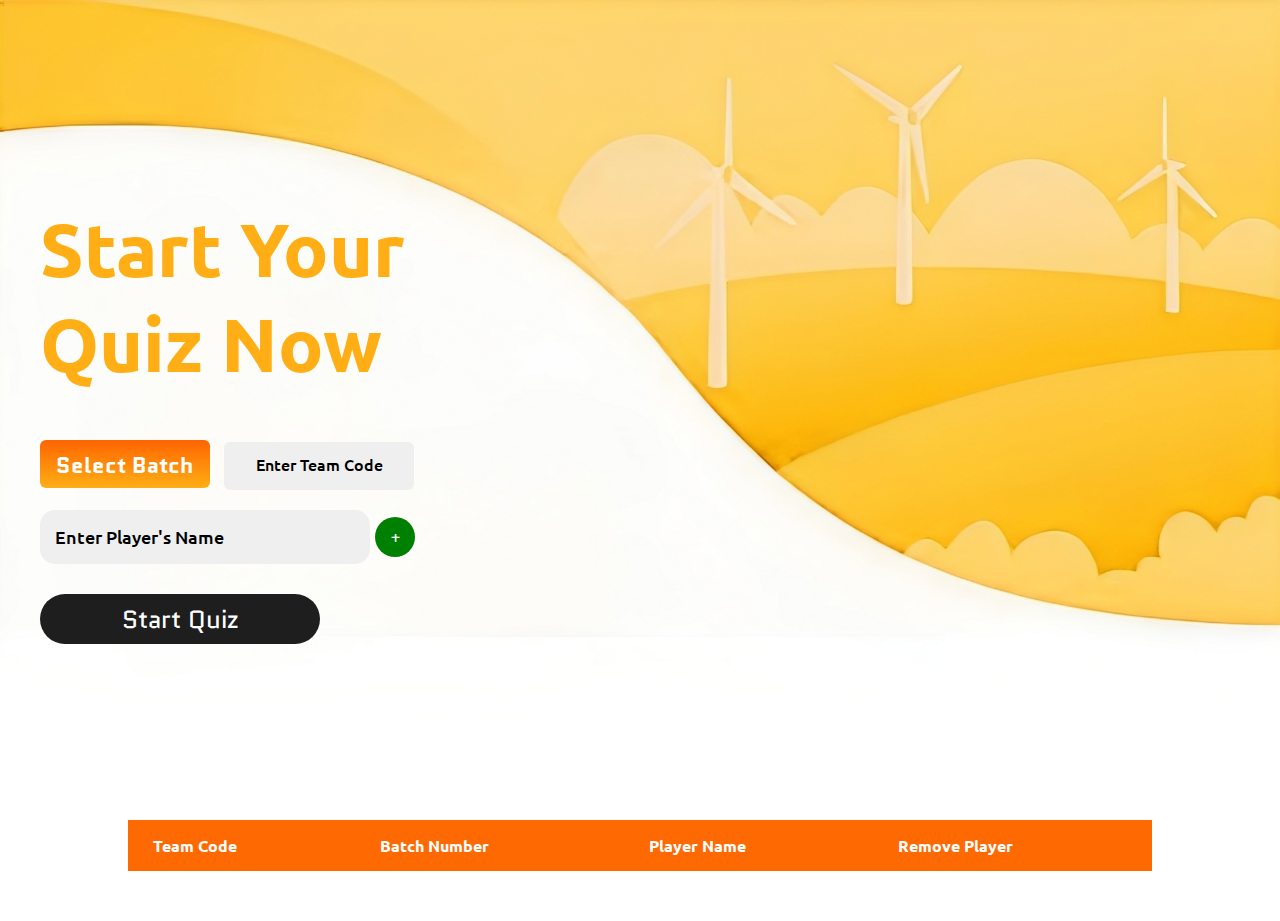
==== commit 1750792f: "Add files via upload" ====
--- a/index.html
+++ b/index.html
@@ -54,7 +54,7 @@
                       
                         <div class="input-field">
                             <input type="text" required class="input-inner">
-                            <label>Enter Player Name</label>
+                            <label>Enter Player's Name</label>
                         </div>
                         <button class="input-add-btn-bot add-user">+</button>
                     </div>
@@ -71,7 +71,7 @@
               <table>
                 <thead>
                   <tr>
-                    <th>Team Id</th>
+                    <th>Team Code</th>
                     <th>Batch Number</th>
                     <th>Player Name</th>
                     <th>Remove Player</th>
@@ -169,7 +169,7 @@
         });;
         // kavish needs to do code from here
 
-        
+
         // $(document).on('click', '.submitbtn', function(e) {
         //     e.preventDefault();
         //     var jsondata = JSON.stringify(userarray);
--- a/main.css
+++ b/main.css
@@ -40,7 +40,7 @@
 }
 select{
     
-    width: 150px;
+    width: 170px;
     height: 48px;
     border-radius: 6px;
     font-size: 22px;
@@ -53,13 +53,15 @@
     /* margin-top:-5px ; */
     font-family: 'Quantico';
     -webkit-appearance: none;
+    font-weight: bold;
+    text-align: center;
   }
   option{
     padding: 10px;
     color: black;
   }
   .team_code{
-    width: 150px;
+    width: 170px;
     height: 48px;
     border-radius: 6px;
     font-size: 16px;
@@ -75,16 +77,21 @@
 
     
   }
+  .batch_id{
+    height: 55px;
+  }
   .team_code::placeholder{
     font-weight: 500;
     color: #000000;
+    font-family: 'Ubuntu';
+    text-align: center;
   }
 .input-main {
     display: flex;
     justify-content: left;
     align-items: center;
     /* border: 1px solid black; */
-   margin-top: 25px;
+   margin-top: 15px;
    
     
 }
@@ -109,8 +116,8 @@
   }
   .input-field input{
     width: 300px;
-    height: 45px;
-    border-radius: 6px;
+    height: 54px;
+    border-radius: 15px;
     font-size: 18px;
     padding: 0 15px;
     border: 2px solid #000;
@@ -118,6 +125,14 @@
     color: black;
     outline: none;
     margin-right:  5px;
+    border: none;
+    background: #EFEFEF;
+  }
+  .input-field input::placeholder{
+    font-weight: 500;
+    color: #000000;
+    font-family: 'Ubuntu';
+    text-align: left;
   }
   .input-field label{
     position: absolute;
@@ -128,6 +143,10 @@
     font-size: 18px;
     pointer-events: none;
     transition: 0.3s;
+    font-weight: 500;
+    color: #000000;
+    font-family: 'Ubuntu';
+    text-align: left;
   }
   input:focus{
     border: 2px solid #FF6400;
@@ -136,10 +155,10 @@
   input:valid ~ label{
     top: 0;
     left: 15px;
-    font-size: 16px;
-    padding: 0 2px;
-    background: #fff;
-    color: #FF6400;
+    font-size: 15px;
+    padding: 0 5px;
+    background: #FF6400;
+    color: #fff;
   }
   .submitbtn {
     border: 0px solid red;
@@ -148,12 +167,12 @@
     align-self: flex-end;
     margin-right: 30px;
     border-radius: 50px;
-    background: #000000;
+    background: #1E1E1E;
     /* FONTS */
     font-family: 'Quantico', sans-serif;
-    font-size: 20px;
+    font-size: 25px;
     color: #fefefe;
-    margin-top: 20px;
+    margin-top: 30px;
 }
 .add-user:hover {
     background-color: #fff;
@@ -180,65 +199,39 @@
     border: 2px solid #8b0000;
     transition: all 0.2s;
 }
-
-
-
-
-
-
+.table-wrapper table {
+  border-radius:10px;
+  border-collapse: collapse;
+  text-align: center;
+  width:100%;
  
-  .table-wrapper table {
-    border-radius:10px;
-    border-collapse: collapse;
-    text-align: center;
-    width:100%;
-   
-    /* border: 1px solid black; */
-  }
-  .container{
-    border-radius:20px;
-    /* border: 1px solid black; */
-    margin-top: 100px;
-    width:80%;
-    position: relative;
-    left: 10%;
-    padding-bottom: 50px;
-    font-family: 'Ubuntu';
-  }
-  .table-wrapper table th,
-  .table-wrapper table td {
-    padding: 15px 25px;
-    text-align: left;
-    /* border: 2px solid black; */
-  }
-  
-  .table-wrapper table th {
-    color: white;
-    background: #FF6901;
-    text-align: left;
-  }
-  .table-wrapper table tbody tr{
-    background: #E8E8E8;
-  }
-  .table-wrapper table tbody tr:nth-of-type(even) > * {
-    background: #F4F4F4;
-  }
-  
-/* th:first-child{
-    border-top-left-radius: 15px;
-}
-th:last-child{
-    border-top-right-radius: 15px;
-} */
-/* tr:first-child th:first-child {
-    border-top-left-radius: 10px;
-  }
-  tr:first-child th:last-child {
-    border-top-right-radius: 10px;
-  }
-  tr:last-child td:first-child {
-    border-bottom-left-radius: 10px;
-  }
-  tr:last-child td:last-child {
-    border-bottom-right-radius: 10px;
-  } */+  /* border: 1px solid black; */
+}
+.container{
+  border-radius:20px;
+  /* border: 1px solid black; */
+  margin-top: 100px;
+  width:80%;
+  position: relative;
+  left: 10%;
+  padding-bottom: 50px;
+  font-family: 'Ubuntu';
+}
+.table-wrapper table th,
+.table-wrapper table td {
+  padding: 15px 25px;
+  text-align: left;
+  /* border: 2px solid black; */
+}
+
+.table-wrapper table th {
+  color: white;
+  background: #FF6901;
+  text-align: left;
+}
+.table-wrapper table tbody tr{
+  background: #E8E8E8;
+}
+.table-wrapper table tbody tr:nth-of-type(even) > * {
+  background: #F4F4F4;
+}
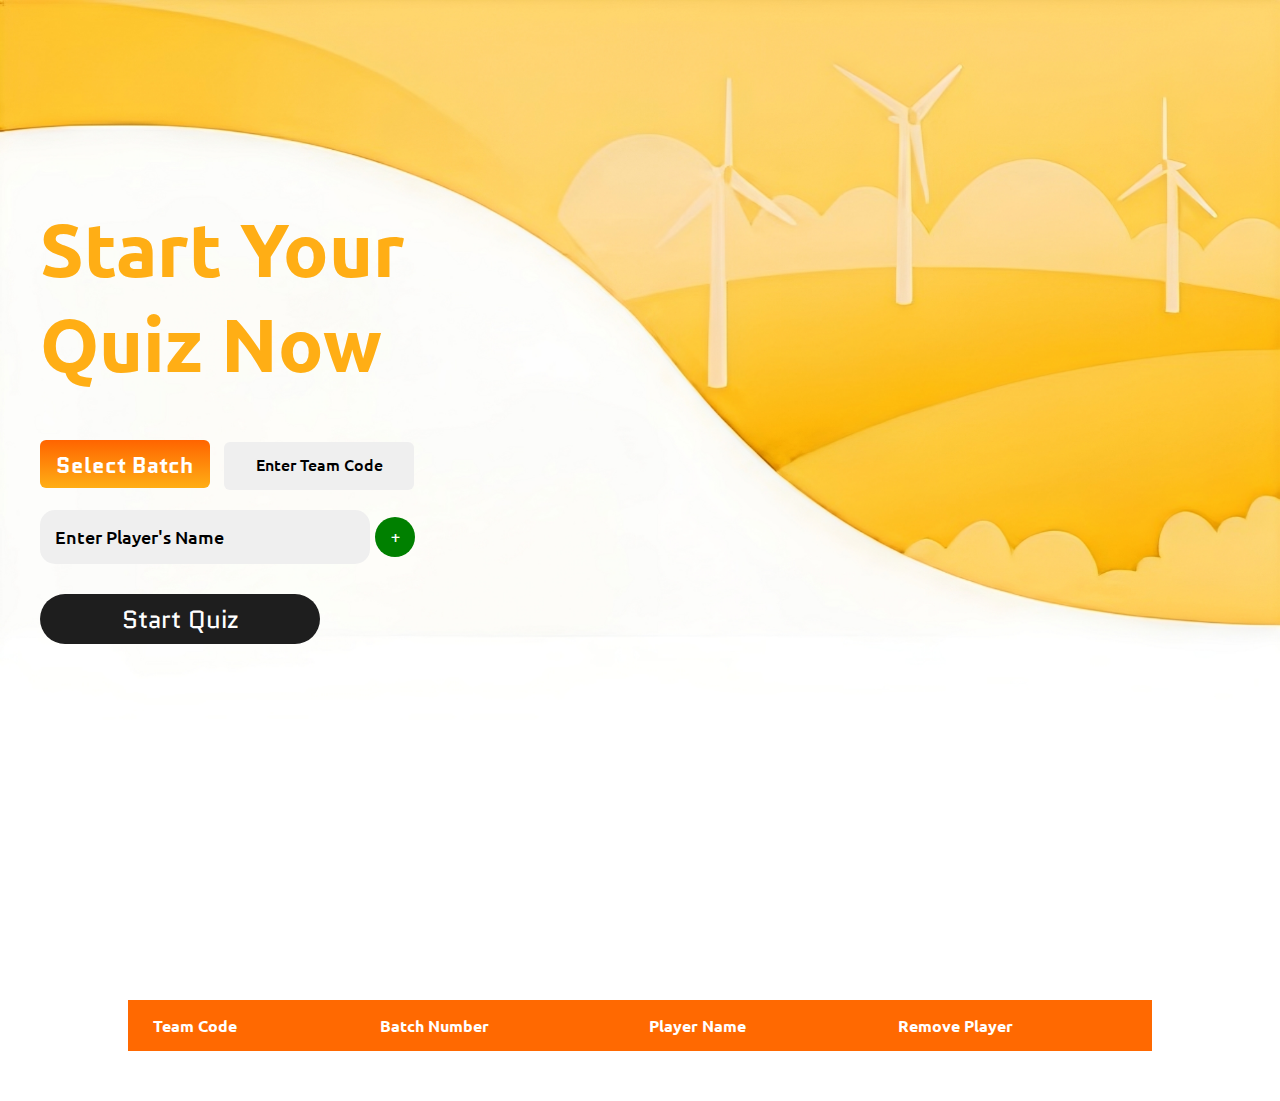
==== commit a8e7bc26: "Praneel Code" ====
--- a/index.html
+++ b/index.html
@@ -1,16 +1,18 @@
 <!DOCTYPE html>
 <html lang="en">
+
 <head>
     <meta charset="UTF-8">
     <meta name="viewport" content="width=device-width, initial-scale=1.0">
     <link rel="stylesheet" href="main.css">
     <title>Document</title>
 </head>
+
 <body>
     <div class="main">
         <div class="img-div">
             <div class="contents">
-                
+
                 <h1 class="start_head">Start Your Quiz Now</h1>
                 <div class="but-con">
                     <div class="batch_id">
@@ -51,42 +53,41 @@
                     </div>
 
                     <div class="input-main">
-                      
                         <div class="input-field">
                             <input type="text" required class="input-inner">
                             <label>Enter Player's Name</label>
                         </div>
                         <button class="input-add-btn-bot add-user">+</button>
                     </div>
-                        
-                    
+
+
                 </div>
-                <input type="submit" class="submitbtn" value="Start Quiz">
-           
+                <button type="button" class="submitbtn" name="submit">Start Quiz</button>
+
+                </for>
             </div>
-        </div>
-        <div class="container">
-
-            <div class="table-wrapper">
-              <table>
-                <thead>
-                  <tr>
-                    <th>Team Code</th>
-                    <th>Batch Number</th>
-                    <th>Player Name</th>
-                    <th>Remove Player</th>
-                   
-            
-                  </tr>
-                </thead>
-                <tbody>
-                 
-                </tbody>
-              </table>
+            <div class="container">
+
+                <div class="table-wrapper">
+                    <table>
+                        <thead>
+                            <tr>
+                                <th>Team Code</th>
+                                <th>Batch Number</th>
+                                <th>Player Name</th>
+                                <th>Remove Player</th>
+
+
+                            </tr>
+                        </thead>
+                        <tbody>
+
+                        </tbody>
+                    </table>
+                </div>
+
+
             </div>
-          
-          
-    </div>
 </body>
 <script src="https://code.jquery.com/jquery-3.7.1.js" integrity="sha256-eKhayi8LEQwp4NKxN+CfCh+3qOVUtJn3QNZ0TciWLP4=" crossorigin="anonymous"></script>
 
@@ -96,34 +97,33 @@
 <script>
     let userarray = [];
     let batch = "";
-    let teamcode =  "";
+    let teamcode = "";
     $(document).ready(function() {
-       //to check if record is there in table
-        var secondTableRowExists = $("table tr:eq(1)").length > 0;
-
-        if (!secondTableRowExists) {
-            $(".container").css("display", "none");
-        } 
-
-        batch = $('#batch-sel').val();
+        //to check if record is there in table
+        $(".container").css("display", $("table tr:eq(1)").length > 0 ? "block" : "none");
+
+        // batch = $('#batch-sel').val();
         //teamcode new update
         //teamcode wil only be set after setting of batch
-        teamcode = $('.team_code').val();
-       
-        $('select').click(function(e){
-            batch = $('#batch-sel').val();
-            //teamcode new update
-            teamcode = $('.team_code').val();
-            
-        });
-        
+        // teamcode = $('.team_code').val();
+
+        // $('select').click(function(e) {
+        //     batch = $('#batch-sel').val();
+        //     //teamcode new update
+        //     teamcode = $('.team_code').val();
+        // });
+
         $(".add-user").click(function(e) {
 
-            
+
             if (!$('.input-inner').val()) {
                 alert("Input Feild Empty!!")
             } else {
-                //add user data in table nad also pushing teamcode , name , batchno in array
+                batch = $('#batch-sel').val();
+                teamcode = $('.team_code').val();
+                $('#batch-sel').attr("disabled", "true")
+                $('.team_code').attr("disabled", "true")
+                    //add user data in table nad also pushing teamcode , name , batchno in array
                 $("tbody").append(`<tr>
                    
                    <td>${teamcode}</td>
@@ -134,7 +134,7 @@
                 userarray.push({
                     pname: $(".input-inner").val(),
                     batchno: batch,
-                    teamcode:teamcode
+                    teamcode: teamcode
                 });
 
                 $('.input-inner').val("");
@@ -147,7 +147,7 @@
 
         });
 
-       
+
 
         $(document).on('click', '.del-us', function(e) {
             e.preventDefault();
@@ -155,18 +155,45 @@
             let row_item = $(this).parent().parent();
             deltex = row_item.children('#remove_user_val').text();
             // checking and deleting record from userarray
-             for(a=0; a<userarray.length; a++){
-                 if(userarray[a].pname == deltex){
-                     delindex = userarray.indexOf(userarray[a]);
-                     userarray.splice(delindex,1);
-                     console.log(userarray);
-                     $(row_item).remove();
-                    
+            for (a = 0; a < userarray.length; a++) {
+                if (userarray[a].pname == deltex) {
+                    delindex = userarray.indexOf(userarray[a]);
+                    userarray.splice(delindex, 1);
+                    console.log(userarray);
+                    $(row_item).remove();
+
                 }
             }
 
 
         });;
+
+        $(".submitbtn").on("click", () => {
+            // console.log(userarray);
+            // console.log(batch);
+            // console.log(teamcode);
+            const data = {
+                    names: userarray,
+                    batch,
+                    teamcode,
+                    submit: "true"
+                }
+                // const body = JSON.stringify(data)
+            $.ajax({
+                url: "insertUsers.php",
+                type: "POST",
+                data,
+                success: (data) => {
+                    if (data == "Success") {
+                        alert("Starting!")
+                        location.href = "quiz.php?team=" + teamcode
+                    } else {
+                        console.log("Failed!");
+                    }
+                }
+            })
+        })
+
         // kavish needs to do code from here
 
 
--- a/main.css
+++ b/main.css
@@ -235,3 +235,184 @@
 .table-wrapper table tbody tr:nth-of-type(even) > * {
   background: #F4F4F4;
 }
+
+
+
+
+.logo-img{
+  /* border: 1px solid red; */
+  width: 250px;
+  position: absolute;
+  left: 2%;
+  /* margin: 10px; */
+  top: 0;
+}
+
+
+
+@media screen and (max-width:700px){
+  
+  .contents{
+    /* border: 1px solid black; */
+    height: 100vh;
+    position: relative;
+    left: 5vw;
+    width: 90vw;
+}
+.start_head{
+    position: relative;
+    top: 200px;
+    
+    font-size: 75px;
+    /* border: 1px solid black; */
+    width: 100%;
+    color: #FFAE15;
+    font-family: 'Ubuntu', sans-serif;
+}
+
+
+
+
+.but-con{
+  margin-top: 250px;
+  /* border: 1px solid black; */
+}
+select{
+  
+  width: 150px;
+  height: 48px;
+  border-radius: 6px;
+  font-size: 22px;
+  padding: 10px;
+  border: none;
+  background: linear-gradient(#FF6400, #FFAE15);;
+  color: white;
+  outline: none;
+  /* margin: 20px 22px; */
+  /* margin-top:-5px ; */
+  font-family: 'Quantico';
+  -webkit-appearance: none;
+  font-weight: bold;
+  text-align: center;
+}
+option{
+  padding: 10px;
+  color: black;
+}
+.team_code{
+  width: 150px;
+  height: 48px;
+  border-radius: 6px;
+  font-size: 16px;
+  padding: 0 10px;
+  border: none;
+  background: #EFEFEF;
+  color: black;
+  position: relative;
+  top: -2px;
+  margin-left:  10px;
+
+
+
+  
+}
+.batch_id{
+  height: 55px;
+}
+.team_code::placeholder{
+  font-weight: 500;
+  color: #000000;
+  font-family: 'Ubuntu';
+  text-align: center;
+}
+.input-main {
+  display: flex;
+  justify-content: left;
+  align-items: center;
+  /* border: 1px solid black; */
+ margin-top: 15px;
+ 
+  
+}
+.input-add-btn-bot {
+  border: 0px solid black;
+  height: 40px;
+  width: 40px;
+  border-radius: 50%;
+  display: flex;
+  justify-content: center;
+  align-items: center;
+  background-color: #fefefe;
+  font-family: 'Roboto', sans-serif;
+  font-size: 16px;
+  color: #000000;
+  background-color: green;
+  color: white;
+}
+
+.input-field{
+  position: relative;
+}
+.input-field input{
+  width: 250px;
+  height: 54px;
+  border-radius: 15px;
+  font-size: 18px;
+  padding: 0 15px;
+  border: 2px solid #000;
+  background: transparent;
+  color: black;
+  outline: none;
+  margin-right:  5px;
+  border: none;
+  background: #EFEFEF;
+}
+
+.table-wrapper table {
+  border-radius:10px;
+  border-collapse: collapse;
+  text-align: center;
+  width:100%;
+ 
+  /* border: 1px solid black; */
+}
+.container{
+  border-radius:20px;
+  /* border: 1px solid black; */
+  margin-top: 10px;
+  width:100%;
+  position: relative;
+  left: 50%;
+  transform: translateX(-50%);
+  padding-bottom: 50px;
+  font-family: 'Ubuntu';
+}
+.table-wrapper table th,
+.table-wrapper table td {
+  padding: 10px 20px;
+  text-align: left;
+  /* border: 2px solid black; */
+}
+
+.table-wrapper table th {
+  color: white;
+  background: #FF6901;
+  text-align: left;
+}
+.table-wrapper table tbody tr{
+  background: #E8E8E8;
+}
+.table-wrapper table tbody tr:nth-of-type(even) > * {
+  background: #F4F4F4;
+}
+}
+@media screen and (min-width:701px) and (max-width:1000px){
+  .main{
+    height: auto;
+}
+.img-div{
+    background: url(images/main_bg.png);
+    height: 55vh;
+    background-size: cover;
+}
+}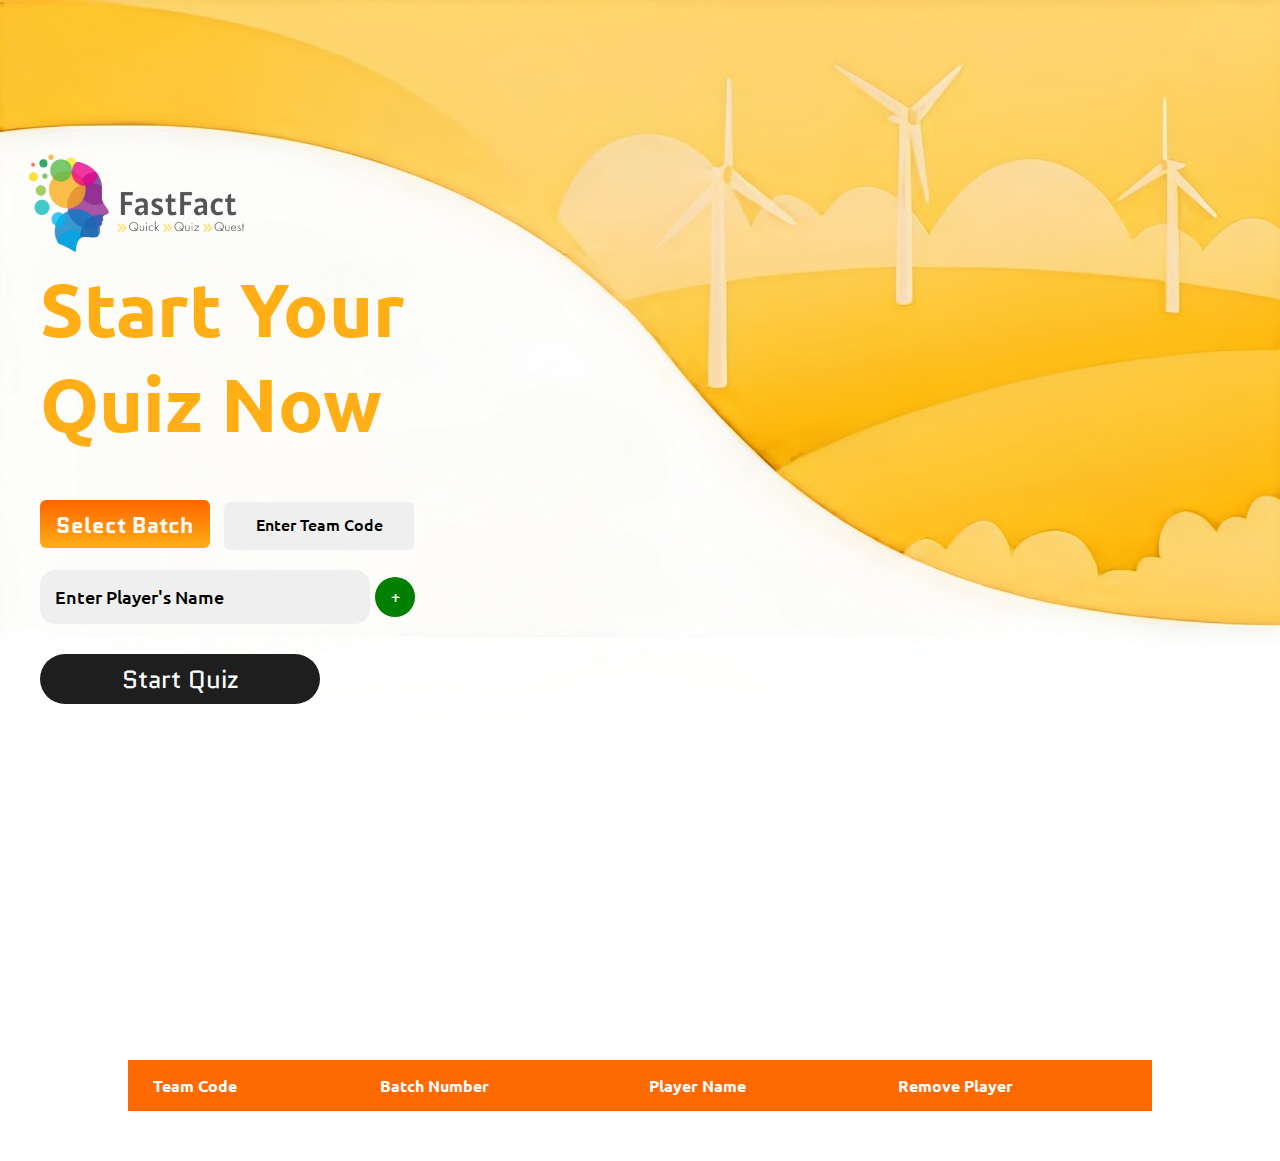
==== commit 6600664f: "Add files via upload" ====
--- a/index.html
+++ b/index.html
@@ -11,8 +11,9 @@
 <body>
     <div class="main">
         <div class="img-div">
+            <img src="images/Logo.png" class="logo-img">
+
             <div class="contents">
-
                 <h1 class="start_head">Start Your Quiz Now</h1>
                 <div class="but-con">
                     <div class="batch_id">
--- a/main.css
+++ b/main.css
@@ -19,6 +19,7 @@
     position: relative;
     left: 40px;
     width: calc(100% - 40px);
+    padding-top: 60px;
 }
 .start_head{
     position: relative;
@@ -245,7 +246,7 @@
   position: absolute;
   left: 2%;
   /* margin: 10px; */
-  top: 0;
+  top: 150px;
 }
 
 
